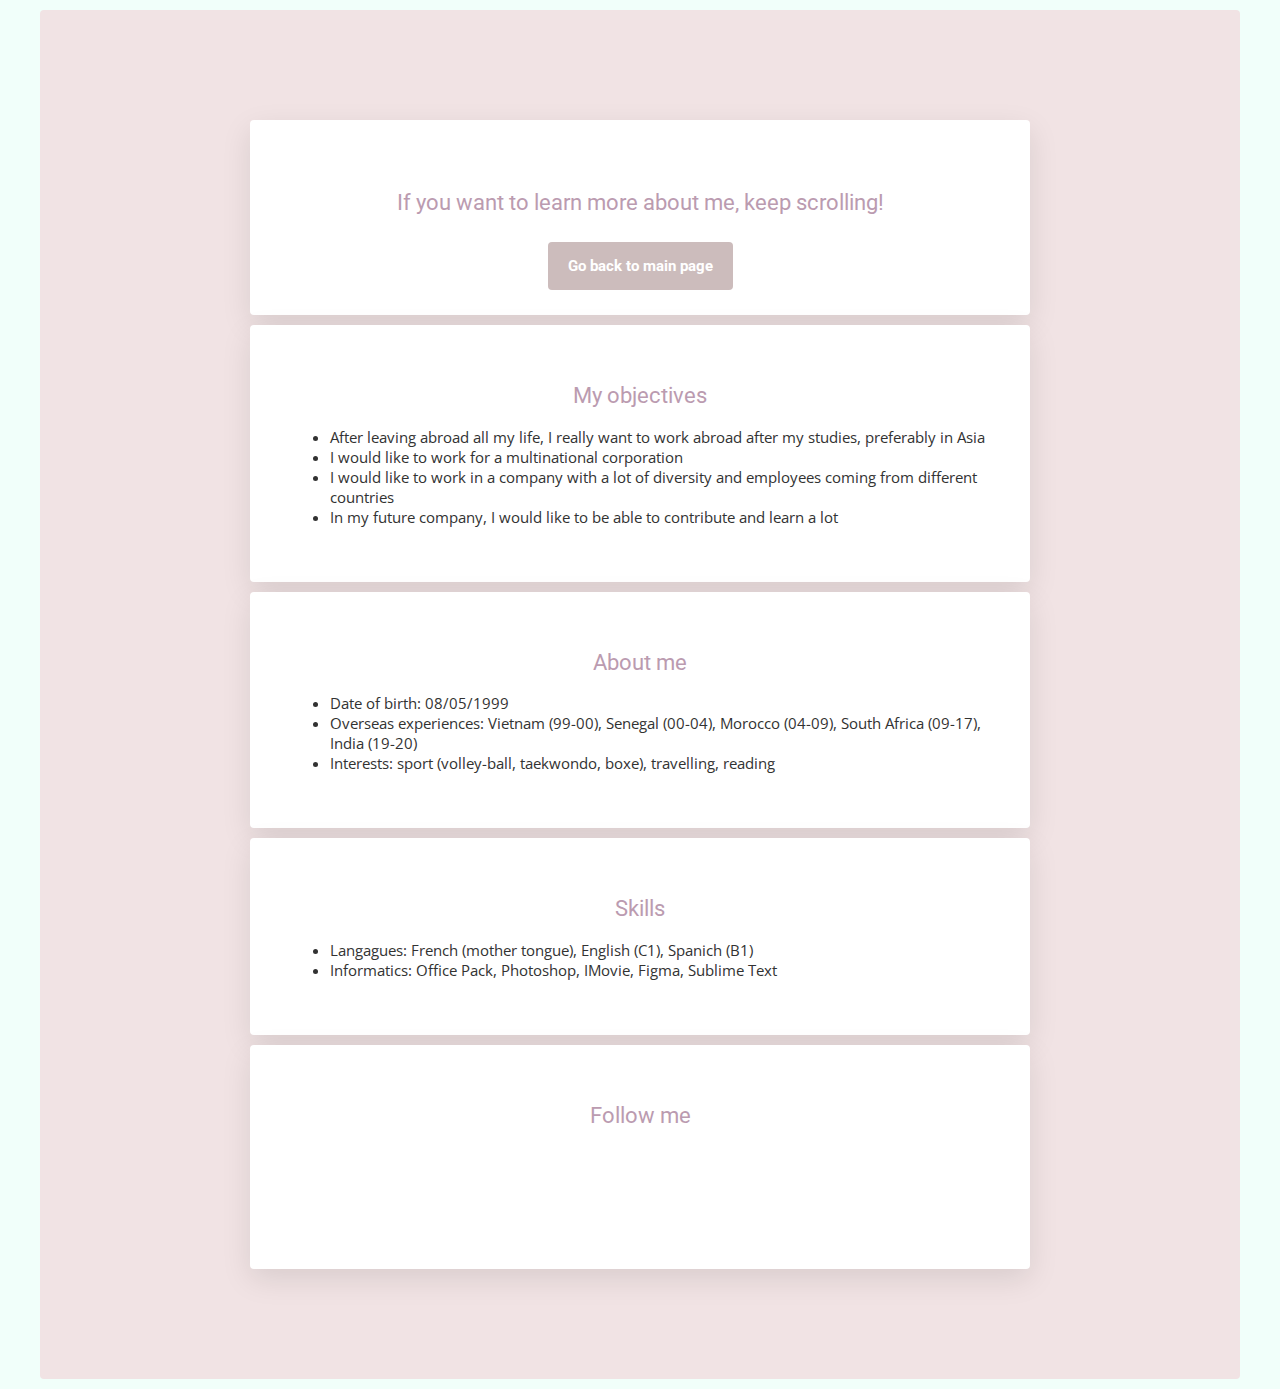
==== discover.html @ 7890297d "Add files via upload" ====
<!DOCTYPE html>

<html>

	<head>
		<title> Eva Solliez's profile </title>
		<meta name="description" content="This is the profile of Eva Solliez">
		<meta charset="utf-8">
		<link rel="stylesheet" type="text/css" href="css/style.css">
		<link rel="stylesheet" href="https://use.fontawesome.com/releases/v5.15.1/css/all.css" integrity="sha384-vp86vTRFVJgpjF9jiIGPEEqYqlDwgyBgEF109VFjmqGmIY/Y4HV4d3Gp2irVfcrp" crossorigin="anonymous">
	</head>

	<body>

		<div class="container">

			<div class="card-white">
				<h2 class="introduction-space"> If you want to learn more about me, keep scrolling! </h2>
				<a href="index.html" class="btn-purple" > Go back to main page </a>
			</div>


			<div class="card-white">
				<h2> My objectives </h2>
				<ul class="list-left">
					<li> After leaving abroad all my life, I really want to work abroad after my studies, preferably in Asia </li>
					<li> I would like to work for a multinational corporation </li>
					<li> I would like to work in a company with a lot of diversity and employees coming from different countries </li>
					<li> In my future company, I would like to be able to contribute and learn a lot </li>
				</ul>
			</div>

			<div class="card-white">
				<h2> About me </h2>
				<ul class="list-left">
					<li> Date of birth: 08/05/1999 </li>
					<li> Overseas experiences: Vietnam (99-00), Senegal (00-04), Morocco (04-09), South Africa (09-17), India (19-20) </li>
					<li> Interests: sport (volley-ball, taekwondo, boxe), travelling, reading </li>
				</ul>
			</div>

			<div class="card-white">
				<h2> Skills </h2>
				<ul class="list-left">
					<li> Langagues: French (mother tongue), English (C1), Spanich (B1) </li>
					<li> Informatics: Office Pack, Photoshop, IMovie, Figma, Sublime Text </li>
				</ul>
			</div>

			<div class="card-white">
				<h2> Follow me </h2>
				<ul class="list-inline">
					<li>
						<a href="https://www.linkedin.com/in/evasolliez/"> <i class="fab fa-linkedin"></i> </a>
					</li>
					<li>
						<a href="https://www.facebook.com/eva.solliez.1/"> <i class="fab fa-facebook-square"></i> </a>
					</li>
					<li>
						<a href="https://www.instagram.com/evasolliez/"> <i class="fab fa-instagram-square"></i> </a>
					</li>
				</ul>
			</div>

		</div>



	</body>

</html>
---- css/style.css ----
/* Importing Google fonts */

@import url("https://fonts.googleapis.com/css2?family=Open+Sans:wght@400;600;700&family=Roboto:wght@300;400;500;700;900&display=swap");

/* Importing component files */

@import url("components/container.css");
@import url("components/avatar.css");
@import url("components/button.css");
@import url("components/list.css");

/* General style rules for fonts and colors */

body {
	background-color: #F1FFFA; 
	color: rgb(50, 50, 50);
	font-family: 'Open Sans', sans-serif;
	font-size: 15px;
}

h1, h2 {
	font-family: 'Roboto', sans-serif;
	font-weight: bold;
}

h1 {
	color: #a288a6;
	letter-spacing: 2px;
	font-size: 40px;
	font-weight: 700;
	font-weight: bold;
}

h2 {
	color: #bb9bb0;
	font-weight: bolder;
	font-size: 22px;
	font-weight: 400;
}

p {
	color: (rgb100, 100, 100);
	font-weight: lighter;
	font-size: 15px;
}
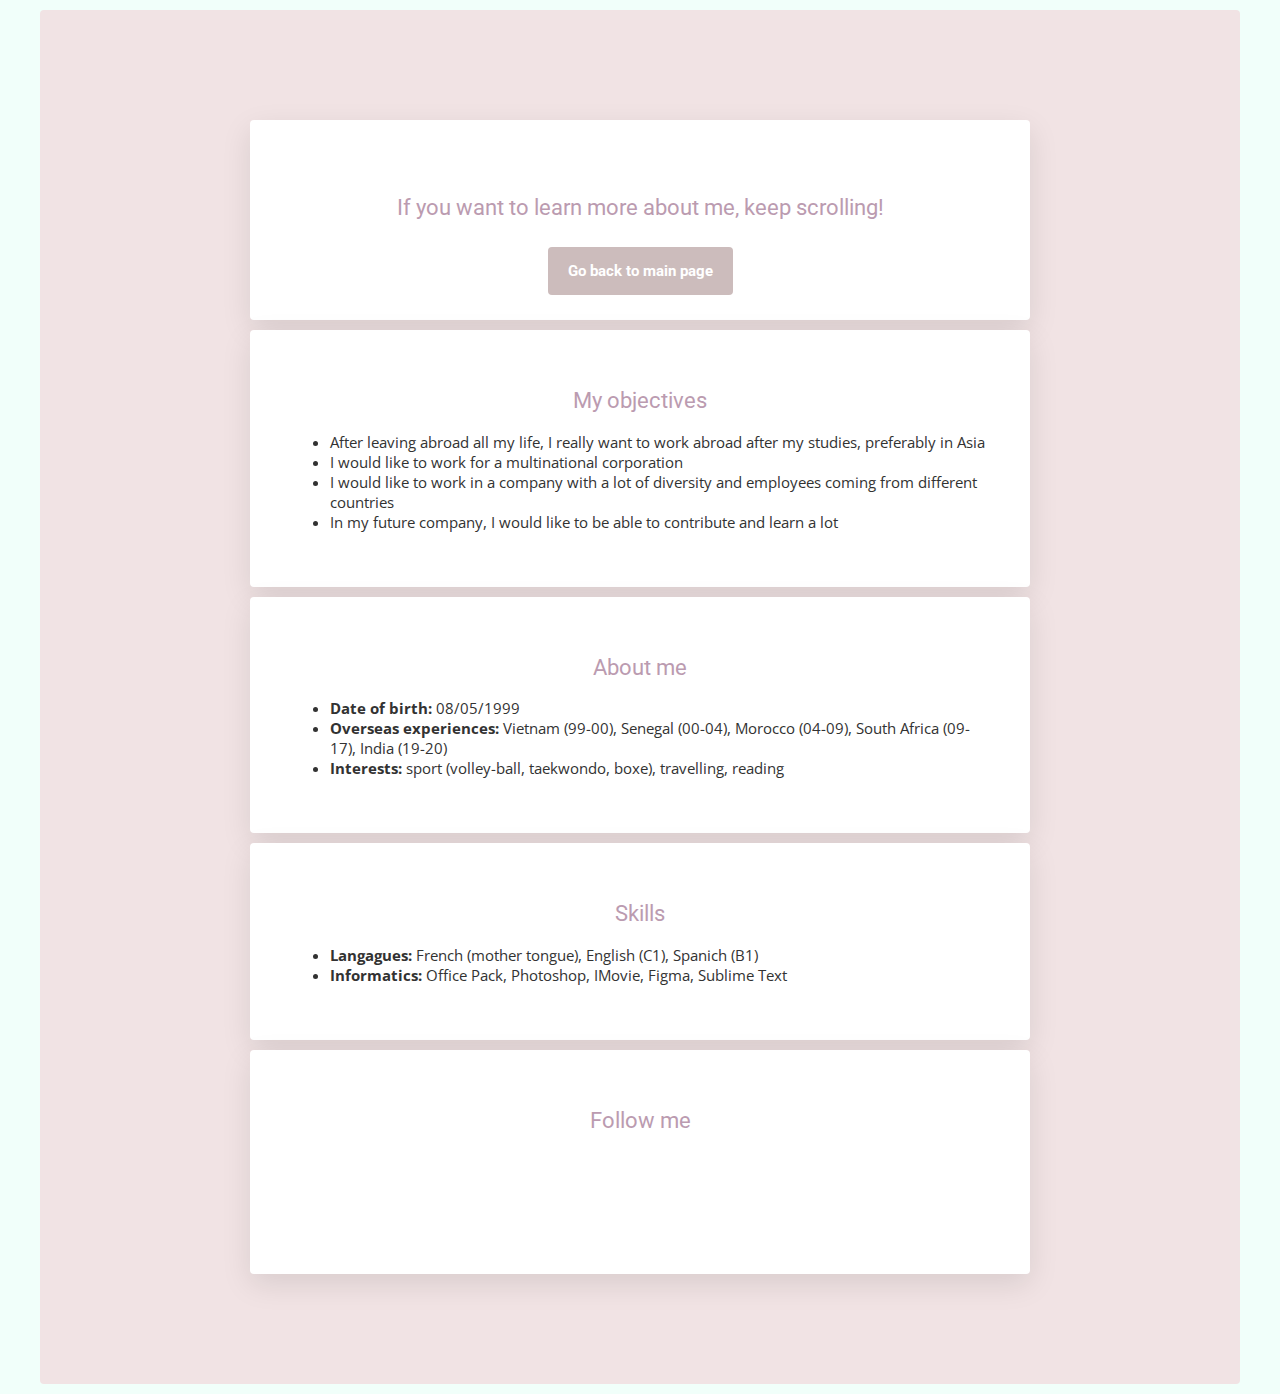
==== commit 7ac21347: "Update discover.html" ====
--- a/discover.html
+++ b/discover.html
@@ -33,17 +33,17 @@
 			<div class="card-white">
 				<h2> About me </h2>
 				<ul class="list-left">
-					<li> Date of birth: 08/05/1999 </li>
-					<li> Overseas experiences: Vietnam (99-00), Senegal (00-04), Morocco (04-09), South Africa (09-17), India (19-20) </li>
-					<li> Interests: sport (volley-ball, taekwondo, boxe), travelling, reading </li>
+					<li> <b> Date of birth: </b> 08/05/1999 </li>
+					<li> <b> Overseas experiences: </b> Vietnam (99-00), Senegal (00-04), Morocco (04-09), South Africa (09-17), India (19-20) </li>
+					<li> <b> Interests: </b> sport (volley-ball, taekwondo, boxe), travelling, reading </li>
 				</ul>
 			</div>
 
 			<div class="card-white">
 				<h2> Skills </h2>
 				<ul class="list-left">
-					<li> Langagues: French (mother tongue), English (C1), Spanich (B1) </li>
-					<li> Informatics: Office Pack, Photoshop, IMovie, Figma, Sublime Text </li>
+					<li> <b> Langagues: </b> French (mother tongue), English (C1), Spanich (B1) </li>
+					<li> <b> Informatics: </b> Office Pack, Photoshop, IMovie, Figma, Sublime Text </li>
 				</ul>
 			</div>
 
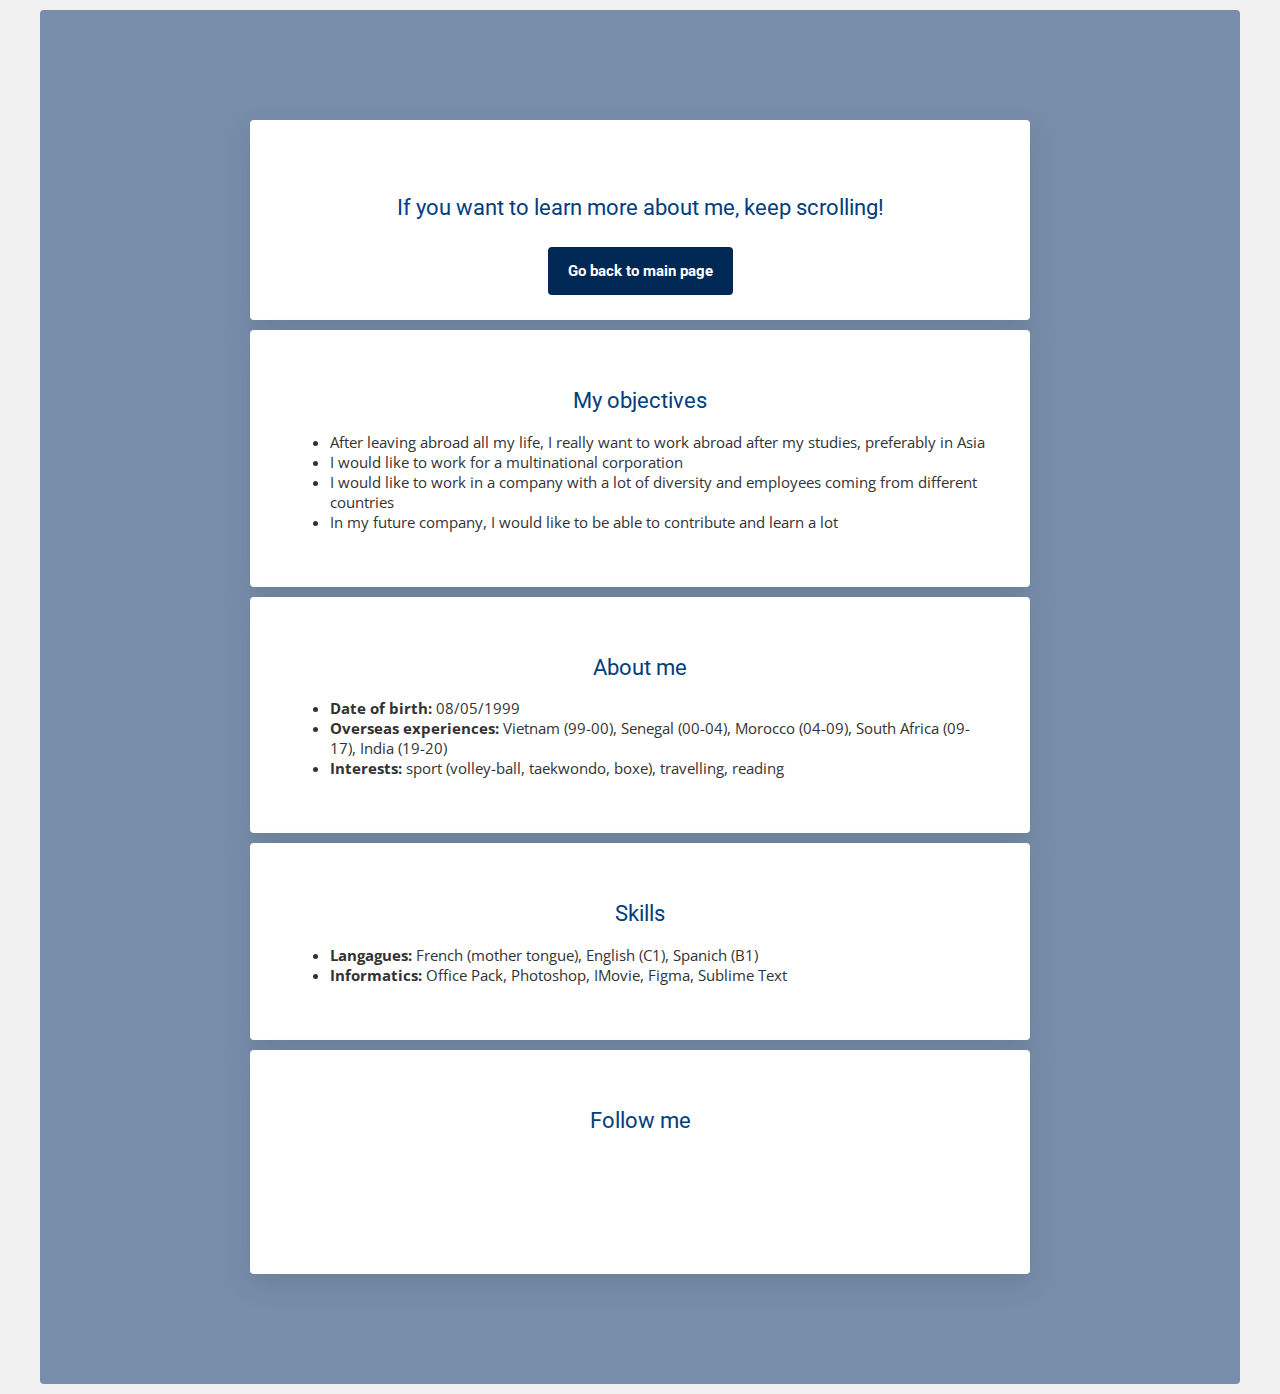
==== commit 9cd1e663: "Update discover.html" ====
--- a/discover.html
+++ b/discover.html
@@ -6,22 +6,23 @@
 		<title> Eva Solliez's profile </title>
 		<meta name="description" content="This is the profile of Eva Solliez">
 		<meta charset="utf-8">
+		<meta name="viewport" content="width=device-width, initial-scale=1.0">
 		<link rel="stylesheet" type="text/css" href="css/style.css">
 		<link rel="stylesheet" href="https://use.fontawesome.com/releases/v5.15.1/css/all.css" integrity="sha384-vp86vTRFVJgpjF9jiIGPEEqYqlDwgyBgEF109VFjmqGmIY/Y4HV4d3Gp2irVfcrp" crossorigin="anonymous">
 	</head>
 
 	<body>
 
-		<div class="container">
+		<div class="container container-blue">
 
 			<div class="card-white">
-				<h2 class="introduction-space"> If you want to learn more about me, keep scrolling! </h2>
-				<a href="index.html" class="btn-purple" > Go back to main page </a>
+				<h2 class="introduction-space header-blue"> If you want to learn more about me, keep scrolling! </h2>
+				<a href="index.html" class="btn-blue" > Go back to main page </a>
 			</div>
 
 
 			<div class="card-white">
-				<h2> My objectives </h2>
+				<h2 class="header-blue"> My objectives </h2>
 				<ul class="list-left">
 					<li> After leaving abroad all my life, I really want to work abroad after my studies, preferably in Asia </li>
 					<li> I would like to work for a multinational corporation </li>
@@ -31,7 +32,7 @@
 			</div>
 
 			<div class="card-white">
-				<h2> About me </h2>
+				<h2 class="header-blue"> About me </h2>
 				<ul class="list-left">
 					<li> <b> Date of birth: </b> 08/05/1999 </li>
 					<li> <b> Overseas experiences: </b> Vietnam (99-00), Senegal (00-04), Morocco (04-09), South Africa (09-17), India (19-20) </li>
@@ -40,7 +41,7 @@
 			</div>
 
 			<div class="card-white">
-				<h2> Skills </h2>
+				<h2 class="header-blue"> Skills </h2>
 				<ul class="list-left">
 					<li> <b> Langagues: </b> French (mother tongue), English (C1), Spanich (B1) </li>
 					<li> <b> Informatics: </b> Office Pack, Photoshop, IMovie, Figma, Sublime Text </li>
@@ -48,8 +49,8 @@
 			</div>
 
 			<div class="card-white">
-				<h2> Follow me </h2>
-				<ul class="list-inline">
+				<h2 class="header-blue"> Follow me </h2>
+				<ul class="list-inline icon-blue">
 					<li>
 						<a href="https://www.linkedin.com/in/evasolliez/"> <i class="fab fa-linkedin"></i> </a>
 					</li>
@@ -71,4 +72,3 @@
 </html>
 
 
-
--- a/css/style.css
+++ b/css/style.css
@@ -12,7 +12,7 @@
 /* General style rules for fonts and colors */
 
 body {
-	background-color: #F1FFFA; 
+	background-color: rgb(240,240,240); 
 	color: rgb(50, 50, 50);
 	font-family: 'Open Sans', sans-serif;
 	font-size: 15px;
@@ -24,7 +24,6 @@
 }
 
 h1 {
-	color: #a288a6;
 	letter-spacing: 2px;
 	font-size: 40px;
 	font-weight: 700;
@@ -32,15 +31,28 @@
 }
 
 h2 {
-	color: #bb9bb0;
 	font-weight: bolder;
 	font-size: 22px;
 	font-weight: 400;
 }
 
 p {
-	color: (rgb100, 100, 100);
+	color: rgb(100, 100, 100);
 	font-weight: lighter;
 	font-size: 15px;
 }
 
+.header-purple {
+	color: #a288a6;
+}
+
+.secondheader-purple {
+	color: #bb9bb0;
+}
+
+.header-blue {
+	color: #023e7d;
+}
+
+
+
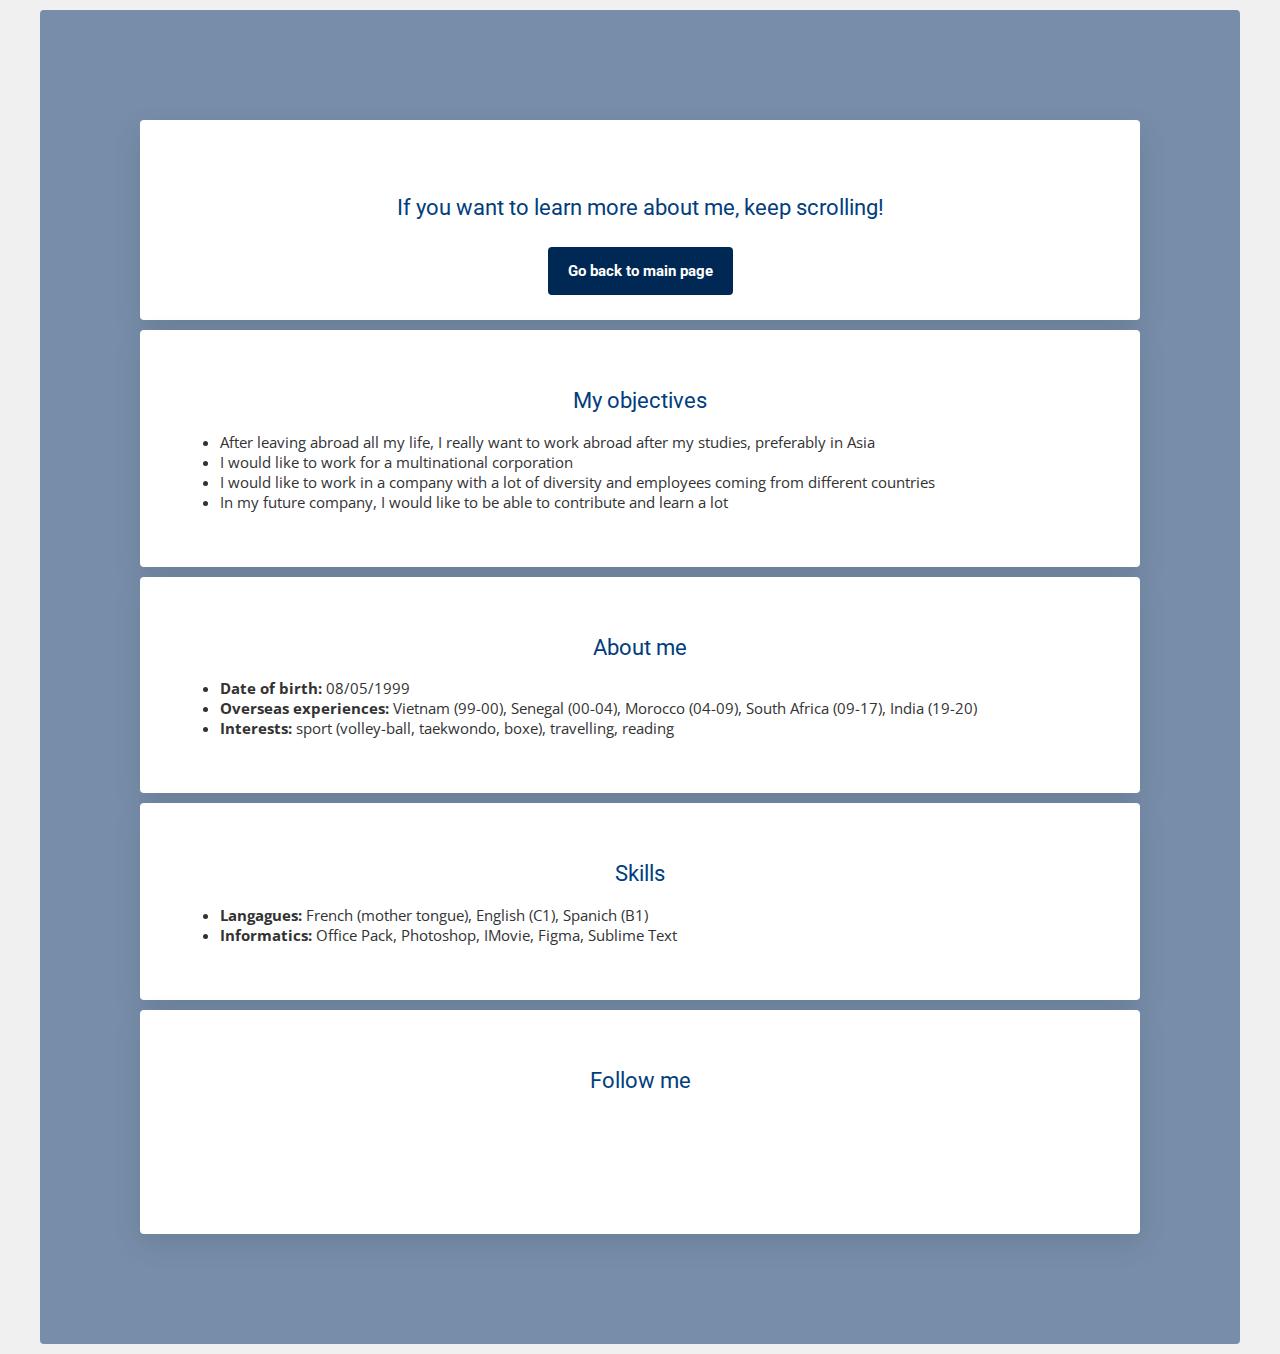
==== commit 5fa94edc: "Update discover.html" ====
--- a/discover.html
+++ b/discover.html
@@ -17,7 +17,7 @@
 
 			<div class="card-white">
 				<h2 class="introduction-space header-blue"> If you want to learn more about me, keep scrolling! </h2>
-				<a href="index.html" class="btn-blue" > Go back to main page </a>
+				<a href="index.html" class="btn-blue btn-hover" > <span> Go back to main page </span> </a>
 			</div>
 
 
--- a/css/style.css
+++ b/css/style.css
@@ -25,7 +25,7 @@
 
 h1 {
 	letter-spacing: 2px;
-	font-size: 40px;
+	font-size: 35px;
 	font-weight: 700;
 	font-weight: bold;
 }
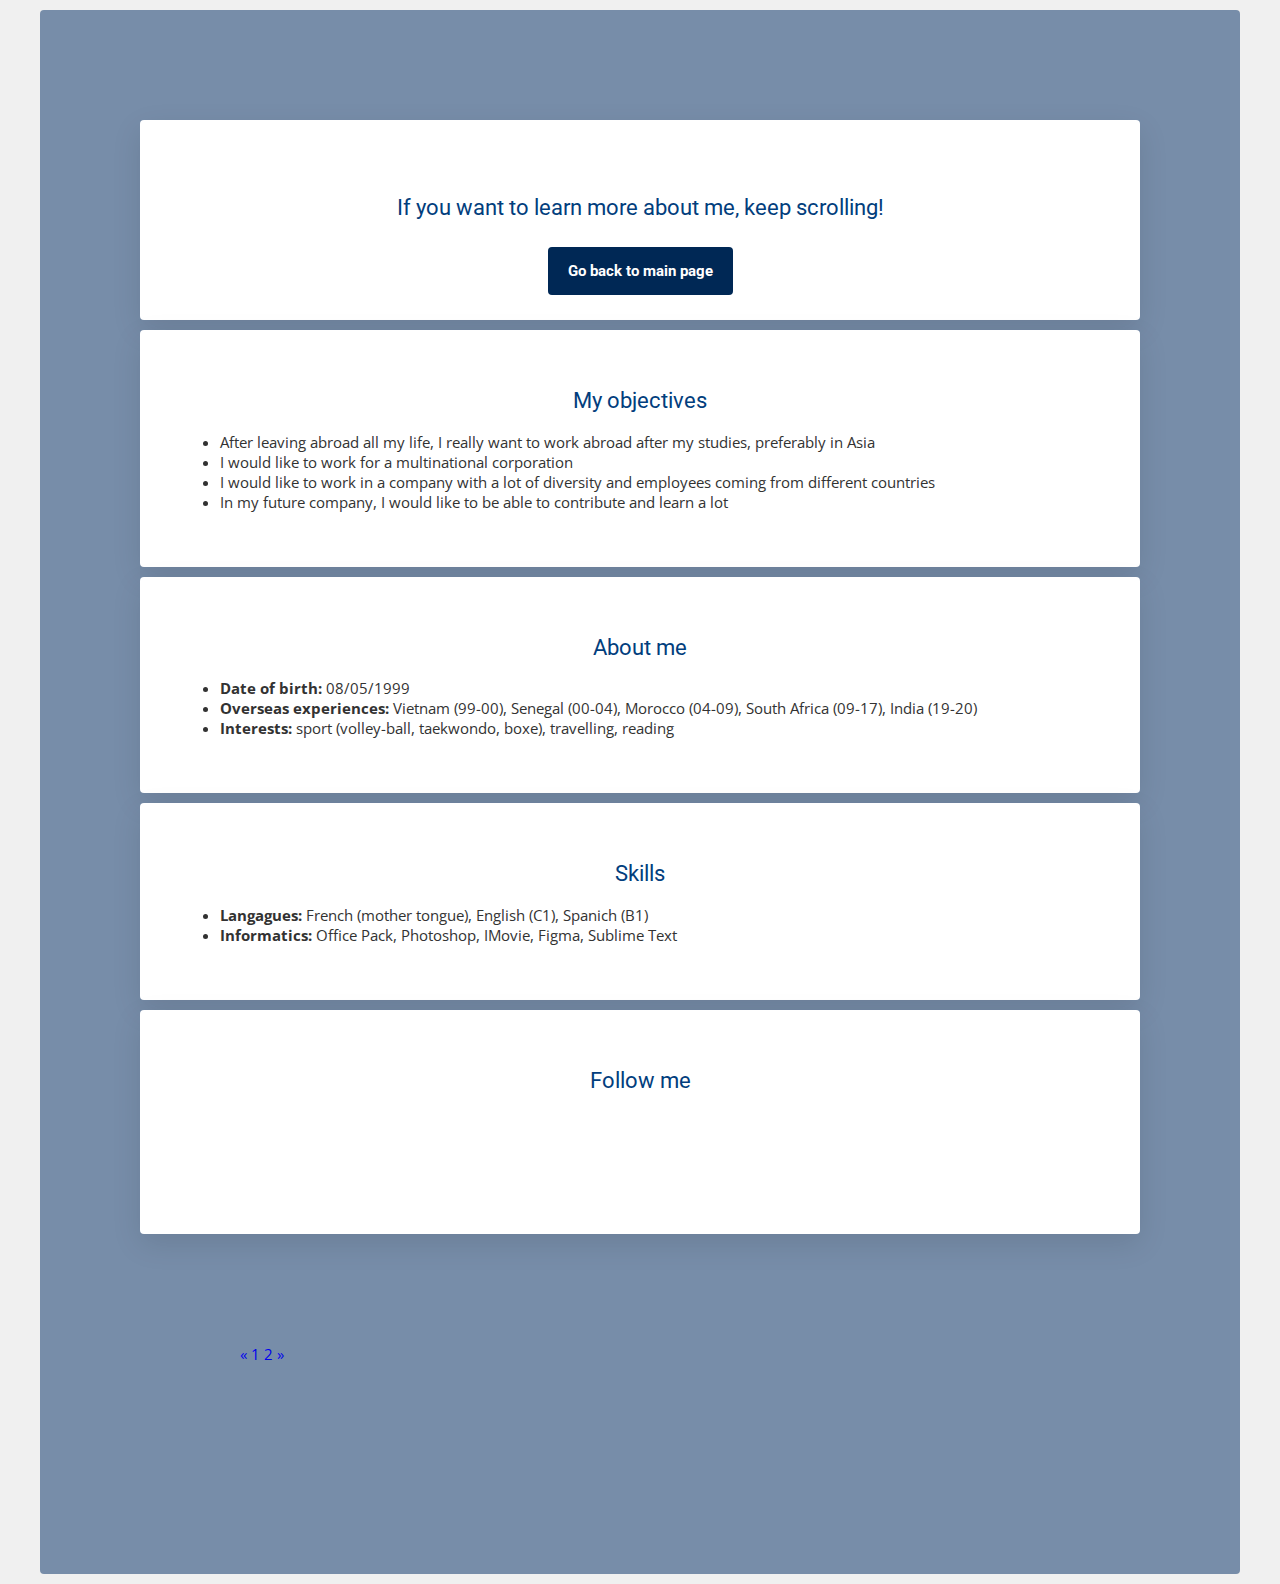
==== commit 9db39f75: "Update discover.html" ====
--- a/discover.html
+++ b/discover.html
@@ -63,12 +63,15 @@
 				</ul>
 			</div>
 
+			<div class="pagination">
+  				<a href="index.html">&laquo;</a>
+  				<a href="index.html">1</a>
+  				<a class="active" href="discover.html">2</a>
+  				<a href="discover.html">&raquo;</a>
+			</div>
+
 		</div>
-
-
 
 	</body>
 
 </html>
-
-
